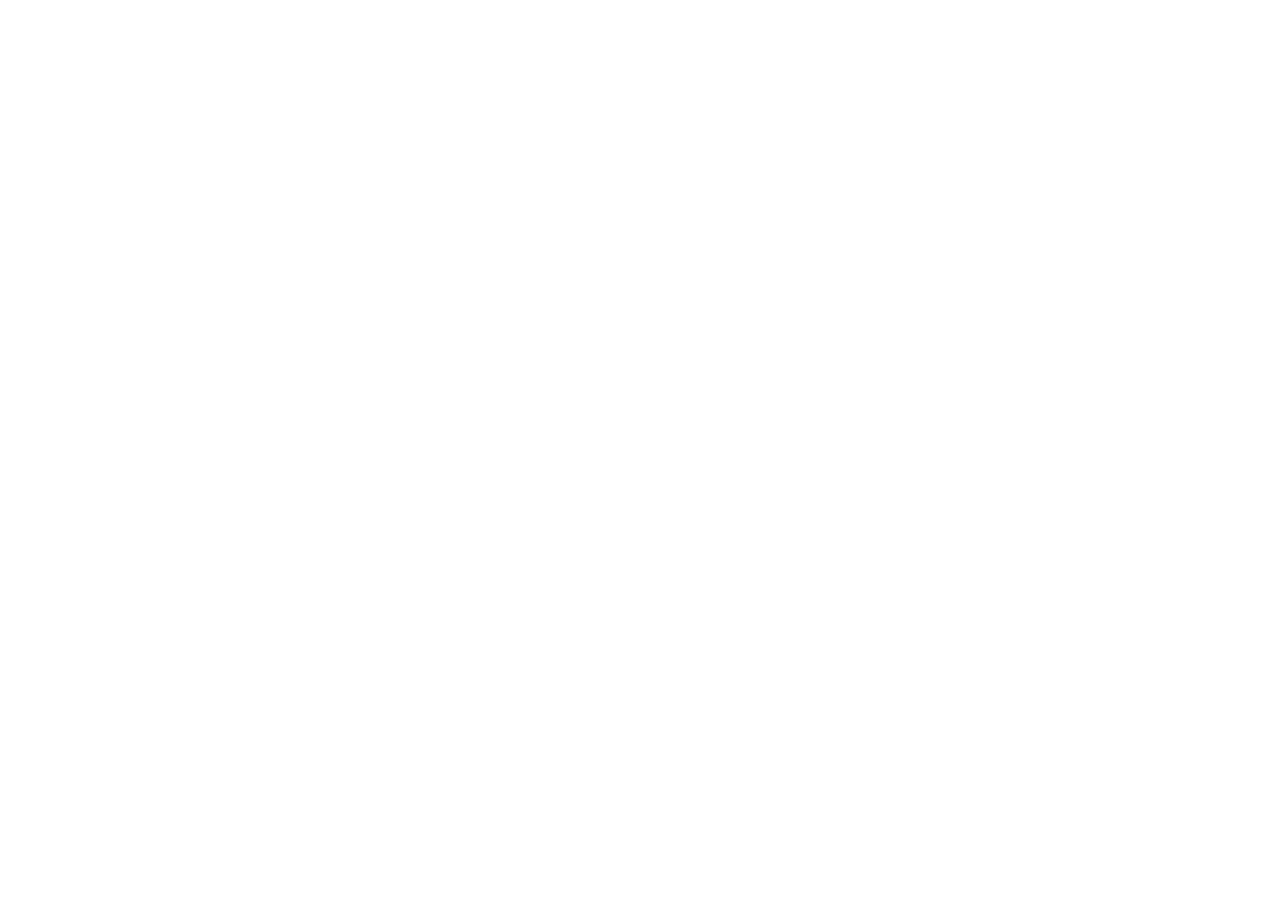
==== docs/index.html @ 9ec49cca "rename folder" ====
<!doctype html>
<html>
	<head>
		<meta charset="utf-8">
		<meta name="viewport" content="width=device-width, initial-scale=1.0, maximum-scale=1.0, user-scalable=no">

		<title>Formation Hoggo</title>

		<link rel="stylesheet" href="dist/reset.css">
		<link rel="stylesheet" href="dist/reveal.css">
		<link rel="stylesheet" href="dist/theme/black.css" id="theme">
		<link rel="stylesheet" href="css/custom.css">

		<!-- Theme used for syntax highlighted code -->
		<link rel="stylesheet" href="plugin/highlight/monokai.css" id="highlight-theme">
	</head>
	<body>
		<div class="reveal">
			<div class="slides">
				<section>
					<h2>Formation testing</h2>
					<div>17/03/2021</div>

					<aside class="notes">
						Présentation du testing en général<br>
						les principes appliqués à une application Rails <br>
						Présentation des librairies les plus utilisées <br>
					</aside>
				</section>

				<section>
					<h4>Rémy Maucourt</h4>

					<ul>
						<li>6 ans de développement Ruby / JS</li>
						<li>Devops : Docker, Kubernetes, GCP, CI/CD</li>
						<li>Agiliste (Extreme programming)</li>
					</ul>
				</section>

				<section>
					<h3>Pourquoi tester ?</h3>

					<aside class="notes">
						Facile de croire que ça ne sert à rien
					</aside>
				</section>

				<section>
					<div class='flex-container'>
						<div>Plus facile de </div>
						<ul>
							<li>débugger</li>
							<li>modifier</li>
							<li>refactorer</li>
						</ul>
					</div><br>

					<div class='flex-container'>Objectifs : stabilité, maintenabilité, scalabilité </div>

					<aside class="notes">
						image du filet de sécurité<br>
						Réduire la souffrance du code qui plante / sérénité<br>
						Les trois objectifs sont le même ?
					</aside>
				</section>

				<section>
					<h4>Base de l'intégration continue</h4>

					<ul>
						<li>CI : valider automatiquement la qualité du code</li>
						<li>Autres outils : linter, couverture de test </li>
						<li>Indispensable pour organiser les grandes équipes</li>
					</ul>

					<aside class="notes">
						Construction de process de dev complexes, avec des centaines de dev<br>
						Pratique standard à une certaine échelle<br>
						couverture de test, ex : codacy<br>
					</aside>
				</section>

				<section>
					<h4>Martin Fowler : "Self-testing code"</h4>
					<div>=> Système de debugging automatisé sur mesure</div>

					<aside class="notes">
						Si je suis là, c'est que vous êtes convaincus.
					</aside>
				</section>

				<section>
					<h3>Comment tester ?</h3>
				</section>

				<section>
					<h3>Test pyramid</h3>
					<img data-src="public/images/test_pyramid.png"/>

					<aside class="notes">
						Que faut-il pour etre serein?
						plus haut niveau : plus lent mais plus de valeur de débuggage
					</aside>
				</section>

				<section>
					<section>
						<ul>
							<li>Test unitaire : teste une fonction / méthode</li>
							<li>Test d'intégration : teste l'intégration de plusieurs fonctions</li>
						</ul>
					</section>
				</section>

				<section>
					<h4 class='centered'>Structure d'un test</h4>
					<div class='flex-container-v'>
						<div class='flex-item'>Setup</div>
						<div class='flex-item'>Execution</div>
						<div class='flex-item'>Expectation</div>
					</div>

					<aside class="notes">
					</aside>
				</section>

				<section>
					<h3>Tester une application Rails</h3>

					<aside class="notes">
						entrer dans la pratique<br>
						outillage standard, le plus utilisé
					</aside>
				</section>

				<section>
					<section>
						<h4>Framework de test : RSpec</h4>

						<pre><code class="ruby" data-trim data-noescape>
							describe Person do
							  describe "#full_name" do
							    it "returns the first and last names concatenated" do
							      person = Person.new(first_name: "John", last_name: "Murphy")

							      expect(person.full_name).to eq "John Murphy"
							    end
							  end
							end
						</code></pre>

						<aside class="notes">
						</aside>
					</section>

					<section>
						<h4>Comparaison avec Minitest</h4>

						<pre><code class="ruby" data-trim data-noescape>
							class TestPerson < Minitest::Test
							  def setup
							    @person = Person.new(first_name: "John", last_name: "Murphy")
							  end

							  def test_full_name
							    assert_equal @person.full_name, "John Murphy"
							  end
							end
						</code></pre>

						<aside class="notes">
							auparavant TestUnit, défaut de Ruby et Rails
						</aside>
					</section>

					<section>
						<img data-src="public/images/poll-rspec-minitest.png"/>
					</section>
				</section>

				<section>
					<section>
						<h4>Tests de modèle : Shoulda Matchers</h4>

						<pre><code data-trim data-noescape class="ruby">
							RSpec.describe User, type: :model do
							  it { should belong_to(:organisation) }

							  it { should validate_presence_of(:name) }
							  it { should validate_presence_of(:email) }

							  it { should validate_uniqueness_of(:email) }
							end
						</code></pre>

						<aside class="notes">
						</aside>
					</section>
				</section>

				<section>
					<h4>Tests de feature : Capybara</h4>

					<pre><code class="ruby" data-trim data-noescape>
						RSpec.feature 'Users', type: :feature do
						  describe 'Sign up' do
						    it 'should create a user and an organisation' do
						      visit new_user_registration_path

						      fill_in 'Organisation', with: 'Coca-Cola'
						      fill_in 'Name', with: 'John Murphy'
						      fill_in 'Email', with: 'john@coca-cola.com'
						      fill_in 'Password', with: 'password'
						      fill_in 'Password confirmation', with: 'password'

						      expect { click_button 'Sign up' }.to change { User.count }.by(1)
						                                       .and change { Organisation.count }.by(1)
						    end
						  end
						end
					</code></pre>

					<aside class="notes">
						valeur de documentation <br>
						test d'intégration :<br>
							le layout charge /
							les champs de formulaire existent /
							la feature de base fonctionne /
							les validations passent
					</aside>
				</section>

				<section>
					<section>
						<h4>Tests de requête</h4>

						<pre><code class="ruby" data-trim data-noescape>
							RSpec.describe "Users", type: :request do
							  describe "GET users#index" do
							    it "gets all users" do
							      2.times { create(:user) }

							      get '/api/v1/users'

							      expect(response).to have_http_status(200)
							      json = JSON.parse(response.body)
							      expect(json[:users].length).to eq 2
							    end
							  end
							end
						</code></pre>

						<aside class="notes">
							tests d'intégration quand on n'a pas d'interface
							pas besoin de librairie : inclu dans RSpec
						</aside>
					</section>

					<section>
						<pre><code class="ruby" data-trim data-noescape>
							RSpec.describe "Users", type: :request do
							  describe "POST users#create" do
							    it 'create user and organisation' do
							      user_params = { user: {
							        name: 'John Murphy',
							        organisation: 'Coca-Cola'
							        password: 'password',
							        email: 'john@coca-cola.com'
							      }}

							      expect do
							        post '/api/v1/users', params: user_params.to_json, headers: headers
							      end.to change { User.count }.by(1)
							         .and change { Organisation.count }.by(1)

							      expect(response).to have_http_status(201)
							    end
							  end
							end
						</code></pre>
					</section>
				</section>

				<section>
					<h4>Création d'objets : FactoryBot</h4>

					<pre><code class="ruby" data-trim data-noescape>
						FactoryBot.define do
						  factory :user do
						    name { 'John' }
						    sequence(:email) { |n| "user#{n}@example.com" }
						    password { 'password' }
						    password_confirmation { 'password' }

						    association :organisation
						  end
						end

						user = create(:user, email: 'john.example.com')
						user = build(:user, email: 'john.example.com')
					</code></pre>

					<aside class="notes">
					</aside>
				</section>

				<section>
					<h4>Setup</h4>

					<pre><code class="ruby" data-trim data-noescape>
						group :development, :test do
						  gem 'rspec-rails'
						  gem 'shoulda-matchers'
						  gem 'capybara'
						  gem 'factory_bot_rails'
						end
					</code></pre>

					<aside class="notes">
						avec ça, on teste tout<br>
						plus de setup que ça<br>
						Navigateur headless de capybara<br>
					</aside>
				</section>

				<section>
					<h3>Maintenabilité / scalabilité</h3>

					<aside class="notes">
						pas de l'appli, mais de la suite de test.
						PB : lenteur,  instabilité
					</aside>
				</section>

				<section>
					<h4>Tester en isolation</h4>

					<ul>
						<li>Chaque test doit être indépendant.</li>
						<li>Suite en ordre aléatoire : défaut de RSpec</li>
						<li>Pas de contact avec une API extérieure (stubs/mocks)</li>
					</ul>

					<aside class="notes">
					</aside>
				</section>

				<section>
					<ul>
						<li>Limiter l'usage de la base de données aux tests d'intégration (feature/request)</li>
						<li>Ne tester que le nécessaire (le plus complexe)</li>
					</ul>

					<aside class="notes">
						ne pas tester les librairies exterieures
					</aside>
				</section>

				<section>
					<div class='flex-container'>
						<div>Un bon test doit être :</div>
						<ul>
							<li>facile à écrire</li>
							<li>facile à lire</li>
							<li>fiable</li>
							<li>rapide</li>
						</ul>
					</div>
				</section>

				<section>
					<h3>Test Driven Development</h3>
				</section>
			</div>
		</div>

		<script src="dist/reveal.js"></script>
		<script src="plugin/notes/notes.js"></script>
		<script src="plugin/markdown/markdown.js"></script>
		<script src="plugin/highlight/highlight.js"></script>
		<script>
			// More info about initialization & config:
			// - https://revealjs.com/initialization/
			// - https://revealjs.com/config/
			Reveal.initialize({
				hash: true,

				// Learn about plugins: https://revealjs.com/plugins/
				plugins: [ RevealMarkdown, RevealHighlight, RevealNotes ]
			});
		</script>
	</body>
</html>
---- docs/dist/reveal.css ----
/*!
* reveal.js 4.0.2
* https://revealjs.com
* MIT licensed
*
* Copyright (C) 2020 Hakim El Hattab, https://hakim.se
*/
.reveal .r-stretch,.reveal .stretch{max-width:none;max-height:none}.reveal pre.r-stretch code,.reveal pre.stretch code{height:100%;max-height:100%;box-sizing:border-box}.reveal .r-fit-text{display:inline-block;white-space:nowrap}.reveal .r-stack{display:grid}.reveal .r-stack>*{grid-area:1/1;margin:auto}.reveal .r-hstack,.reveal .r-vstack{display:flex}.reveal .r-hstack img,.reveal .r-hstack video,.reveal .r-vstack img,.reveal .r-vstack video{min-width:0;min-height:0;-o-object-fit:contain;object-fit:contain}.reveal .r-vstack{flex-direction:column;align-items:center;justify-content:center}.reveal .r-hstack{flex-direction:row;align-items:center;justify-content:center}.reveal .items-stretch{align-items:stretch}.reveal .items-start{align-items:flex-start}.reveal .items-center{align-items:center}.reveal .items-end{align-items:flex-end}.reveal .justify-between{justify-content:space-between}.reveal .justify-around{justify-content:space-around}.reveal .justify-start{justify-content:flex-start}.reveal .justify-center{justify-content:center}.reveal .justify-end{justify-content:flex-end}html.reveal-full-page{width:100%;height:100%;height:100vh;height:calc(var(--vh,1vh) * 100);overflow:hidden}.reveal-viewport{height:100%;overflow:hidden;position:relative;line-height:1;margin:0;background-color:#fff;color:#000}.reveal .slides section .fragment{opacity:0;visibility:hidden;transition:all .2s ease;will-change:opacity}.reveal .slides section .fragment.visible{opacity:1;visibility:inherit}.reveal .slides section .fragment.disabled{transition:none}.reveal .slides section .fragment.grow{opacity:1;visibility:inherit}.reveal .slides section .fragment.grow.visible{transform:scale(1.3)}.reveal .slides section .fragment.shrink{opacity:1;visibility:inherit}.reveal .slides section .fragment.shrink.visible{transform:scale(.7)}.reveal .slides section .fragment.zoom-in{transform:scale(.1)}.reveal .slides section .fragment.zoom-in.visible{transform:none}.reveal .slides section .fragment.fade-out{opacity:1;visibility:inherit}.reveal .slides section .fragment.fade-out.visible{opacity:0;visibility:hidden}.reveal .slides section .fragment.semi-fade-out{opacity:1;visibility:inherit}.reveal .slides section .fragment.semi-fade-out.visible{opacity:.5;visibility:inherit}.reveal .slides section .fragment.strike{opacity:1;visibility:inherit}.reveal .slides section .fragment.strike.visible{text-decoration:line-through}.reveal .slides section .fragment.fade-up{transform:translate(0,40px)}.reveal .slides section .fragment.fade-up.visible{transform:translate(0,0)}.reveal .slides section .fragment.fade-down{transform:translate(0,-40px)}.reveal .slides section .fragment.fade-down.visible{transform:translate(0,0)}.reveal .slides section .fragment.fade-right{transform:translate(-40px,0)}.reveal .slides section .fragment.fade-right.visible{transform:translate(0,0)}.reveal .slides section .fragment.fade-left{transform:translate(40px,0)}.reveal .slides section .fragment.fade-left.visible{transform:translate(0,0)}.reveal .slides section .fragment.current-visible,.reveal .slides section .fragment.fade-in-then-out{opacity:0;visibility:hidden}.reveal .slides section .fragment.current-visible.current-fragment,.reveal .slides section .fragment.fade-in-then-out.current-fragment{opacity:1;visibility:inherit}.reveal .slides section .fragment.fade-in-then-semi-out{opacity:0;visibility:hidden}.reveal .slides section .fragment.fade-in-then-semi-out.visible{opacity:.5;visibility:inherit}.reveal .slides section .fragment.fade-in-then-semi-out.current-fragment{opacity:1;visibility:inherit}.reveal .slides section .fragment.highlight-blue,.reveal .slides section .fragment.highlight-current-blue,.reveal .slides section .fragment.highlight-current-green,.reveal .slides section .fragment.highlight-current-red,.reveal .slides section .fragment.highlight-green,.reveal .slides section .fragment.highlight-red{opacity:1;visibility:inherit}.reveal .slides section .fragment.highlight-red.visible{color:#ff2c2d}.reveal .slides section .fragment.highlight-green.visible{color:#17ff2e}.reveal .slides section .fragment.highlight-blue.visible{color:#1b91ff}.reveal .slides section .fragment.highlight-current-red.current-fragment{color:#ff2c2d}.reveal .slides section .fragment.highlight-current-green.current-fragment{color:#17ff2e}.reveal .slides section .fragment.highlight-current-blue.current-fragment{color:#1b91ff}.reveal:after{content:'';font-style:italic}.reveal iframe{z-index:1}.reveal a{position:relative}@keyframes bounce-right{0%,10%,25%,40%,50%{transform:translateX(0)}20%{transform:translateX(10px)}30%{transform:translateX(-5px)}}@keyframes bounce-left{0%,10%,25%,40%,50%{transform:translateX(0)}20%{transform:translateX(-10px)}30%{transform:translateX(5px)}}@keyframes bounce-down{0%,10%,25%,40%,50%{transform:translateY(0)}20%{transform:translateY(10px)}30%{transform:translateY(-5px)}}.reveal .controls{display:none;position:absolute;top:auto;bottom:12px;right:12px;left:auto;z-index:11;color:#000;pointer-events:none;font-size:10px}.reveal .controls button{position:absolute;padding:0;background-color:transparent;border:0;outline:0;cursor:pointer;color:currentColor;transform:scale(.9999);transition:color .2s ease,opacity .2s ease,transform .2s ease;z-index:2;pointer-events:auto;font-size:inherit;visibility:hidden;opacity:0;-webkit-appearance:none;-webkit-tap-highlight-color:transparent}.reveal .controls .controls-arrow:after,.reveal .controls .controls-arrow:before{content:'';position:absolute;top:0;left:0;width:2.6em;height:.5em;border-radius:.25em;background-color:currentColor;transition:all .15s ease,background-color .8s ease;transform-origin:.2em 50%;will-change:transform}.reveal .controls .controls-arrow{position:relative;width:3.6em;height:3.6em}.reveal .controls .controls-arrow:before{transform:translateX(.5em) translateY(1.55em) rotate(45deg)}.reveal .controls .controls-arrow:after{transform:translateX(.5em) translateY(1.55em) rotate(-45deg)}.reveal .controls .controls-arrow:hover:before{transform:translateX(.5em) translateY(1.55em) rotate(40deg)}.reveal .controls .controls-arrow:hover:after{transform:translateX(.5em) translateY(1.55em) rotate(-40deg)}.reveal .controls .controls-arrow:active:before{transform:translateX(.5em) translateY(1.55em) rotate(36deg)}.reveal .controls .controls-arrow:active:after{transform:translateX(.5em) translateY(1.55em) rotate(-36deg)}.reveal .controls .navigate-left{right:6.4em;bottom:3.2em;transform:translateX(-10px)}.reveal .controls .navigate-left.highlight{animation:bounce-left 2s 50 both ease-out}.reveal .controls .navigate-right{right:0;bottom:3.2em;transform:translateX(10px)}.reveal .controls .navigate-right .controls-arrow{transform:rotate(180deg)}.reveal .controls .navigate-right.highlight{animation:bounce-right 2s 50 both ease-out}.reveal .controls .navigate-up{right:3.2em;bottom:6.4em;transform:translateY(-10px)}.reveal .controls .navigate-up .controls-arrow{transform:rotate(90deg)}.reveal .controls .navigate-down{right:3.2em;bottom:-1.4em;padding-bottom:1.4em;transform:translateY(10px)}.reveal .controls .navigate-down .controls-arrow{transform:rotate(-90deg)}.reveal .controls .navigate-down.highlight{animation:bounce-down 2s 50 both ease-out}.reveal .controls[data-controls-back-arrows=faded] .navigate-up.enabled{opacity:.3}.reveal .controls[data-controls-back-arrows=faded] .navigate-up.enabled:hover{opacity:1}.reveal .controls[data-controls-back-arrows=hidden] .navigate-up.enabled{opacity:0;visibility:hidden}.reveal .controls .enabled{visibility:visible;opacity:.9;cursor:pointer;transform:none}.reveal .controls .enabled.fragmented{opacity:.5}.reveal .controls .enabled.fragmented:hover,.reveal .controls .enabled:hover{opacity:1}.reveal:not(.rtl) .controls[data-controls-back-arrows=faded] .navigate-left.enabled{opacity:.3}.reveal:not(.rtl) .controls[data-controls-back-arrows=faded] .navigate-left.enabled:hover{opacity:1}.reveal:not(.rtl) .controls[data-controls-back-arrows=hidden] .navigate-left.enabled{opacity:0;visibility:hidden}.reveal.rtl .controls[data-controls-back-arrows=faded] .navigate-right.enabled{opacity:.3}.reveal.rtl .controls[data-controls-back-arrows=faded] .navigate-right.enabled:hover{opacity:1}.reveal.rtl .controls[data-controls-back-arrows=hidden] .navigate-right.enabled{opacity:0;visibility:hidden}.reveal[data-navigation-mode=linear].has-horizontal-slides .navigate-down,.reveal[data-navigation-mode=linear].has-horizontal-slides .navigate-up{display:none}.reveal:not(.has-vertical-slides) .controls .navigate-left,.reveal[data-navigation-mode=linear].has-horizontal-slides .navigate-left{bottom:1.4em;right:5.5em}.reveal:not(.has-vertical-slides) .controls .navigate-right,.reveal[data-navigation-mode=linear].has-horizontal-slides .navigate-right{bottom:1.4em;right:.5em}.reveal:not(.has-horizontal-slides) .controls .navigate-up{right:1.4em;bottom:5em}.reveal:not(.has-horizontal-slides) .controls .navigate-down{right:1.4em;bottom:.5em}.reveal.has-dark-background .controls{color:#fff}.reveal.has-light-background .controls{color:#000}.reveal.no-hover .controls .controls-arrow:active:before,.reveal.no-hover .controls .controls-arrow:hover:before{transform:translateX(.5em) translateY(1.55em) rotate(45deg)}.reveal.no-hover .controls .controls-arrow:active:after,.reveal.no-hover .controls .controls-arrow:hover:after{transform:translateX(.5em) translateY(1.55em) rotate(-45deg)}@media screen and (min-width:500px){.reveal .controls[data-controls-layout=edges]{top:0;right:0;bottom:0;left:0}.reveal .controls[data-controls-layout=edges] .navigate-down,.reveal .controls[data-controls-layout=edges] .navigate-left,.reveal .controls[data-controls-layout=edges] .navigate-right,.reveal .controls[data-controls-layout=edges] .navigate-up{bottom:auto;right:auto}.reveal .controls[data-controls-layout=edges] .navigate-left{top:50%;left:.8em;margin-top:-1.8em}.reveal .controls[data-controls-layout=edges] .navigate-right{top:50%;right:.8em;margin-top:-1.8em}.reveal .controls[data-controls-layout=edges] .navigate-up{top:.8em;left:50%;margin-left:-1.8em}.reveal .controls[data-controls-layout=edges] .navigate-down{bottom:-.3em;left:50%;margin-left:-1.8em}}.reveal .progress{position:absolute;display:none;height:3px;width:100%;bottom:0;left:0;z-index:10;background-color:rgba(0,0,0,.2);color:#fff}.reveal .progress:after{content:'';display:block;position:absolute;height:10px;width:100%;top:-10px}.reveal .progress span{display:block;height:100%;width:100%;background-color:currentColor;transition:transform .8s cubic-bezier(.26,.86,.44,.985);transform-origin:0 0;transform:scaleX(0)}.reveal .slide-number{position:absolute;display:block;right:8px;bottom:8px;z-index:31;font-family:Helvetica,sans-serif;font-size:12px;line-height:1;color:#fff;background-color:rgba(0,0,0,.4);padding:5px}.reveal .slide-number a{color:currentColor}.reveal .slide-number-delimiter{margin:0 3px}.reveal{position:relative;width:100%;height:100%;overflow:hidden;touch-action:pinch-zoom}.reveal.embedded{touch-action:pan-y}.reveal .slides{position:absolute;width:100%;height:100%;top:0;right:0;bottom:0;left:0;margin:auto;pointer-events:none;overflow:visible;z-index:1;text-align:center;perspective:600px;perspective-origin:50% 40%}.reveal .slides>section{perspective:600px}.reveal .slides>section,.reveal .slides>section>section{display:none;position:absolute;width:100%;pointer-events:auto;z-index:10;transform-style:flat;transition:transform-origin .8s cubic-bezier(.26,.86,.44,.985),transform .8s cubic-bezier(.26,.86,.44,.985),visibility .8s cubic-bezier(.26,.86,.44,.985),opacity .8s cubic-bezier(.26,.86,.44,.985)}.reveal[data-transition-speed=fast] .slides section{transition-duration:.4s}.reveal[data-transition-speed=slow] .slides section{transition-duration:1.2s}.reveal .slides section[data-transition-speed=fast]{transition-duration:.4s}.reveal .slides section[data-transition-speed=slow]{transition-duration:1.2s}.reveal .slides>section.stack{padding-top:0;padding-bottom:0;pointer-events:none;height:100%}.reveal .slides>section.present,.reveal .slides>section>section.present{display:block;z-index:11;opacity:1}.reveal .slides>section:empty,.reveal .slides>section>section:empty,.reveal .slides>section>section[data-background-interactive],.reveal .slides>section[data-background-interactive]{pointer-events:none}.reveal.center,.reveal.center .slides,.reveal.center .slides section{min-height:0!important}.reveal .slides>section:not(.present),.reveal .slides>section>section:not(.present){pointer-events:none}.reveal.overview .slides>section,.reveal.overview .slides>section>section{pointer-events:auto}.reveal .slides>section.future,.reveal .slides>section.past,.reveal .slides>section>section.future,.reveal .slides>section>section.past{opacity:0}.reveal.slide section{-webkit-backface-visibility:hidden;backface-visibility:hidden}.reveal .slides>section[data-transition=slide].past,.reveal .slides>section[data-transition~=slide-out].past,.reveal.slide .slides>section:not([data-transition]).past{transform:translate(-150%,0)}.reveal .slides>section[data-transition=slide].future,.reveal .slides>section[data-transition~=slide-in].future,.reveal.slide .slides>section:not([data-transition]).future{transform:translate(150%,0)}.reveal .slides>section>section[data-transition=slide].past,.reveal .slides>section>section[data-transition~=slide-out].past,.reveal.slide .slides>section>section:not([data-transition]).past{transform:translate(0,-150%)}.reveal .slides>section>section[data-transition=slide].future,.reveal .slides>section>section[data-transition~=slide-in].future,.reveal.slide .slides>section>section:not([data-transition]).future{transform:translate(0,150%)}.reveal.linear section{-webkit-backface-visibility:hidden;backface-visibility:hidden}.reveal .slides>section[data-transition=linear].past,.reveal .slides>section[data-transition~=linear-out].past,.reveal.linear .slides>section:not([data-transition]).past{transform:translate(-150%,0)}.reveal .slides>section[data-transition=linear].future,.reveal .slides>section[data-transition~=linear-in].future,.reveal.linear .slides>section:not([data-transition]).future{transform:translate(150%,0)}.reveal .slides>section>section[data-transition=linear].past,.reveal .slides>section>section[data-transition~=linear-out].past,.reveal.linear .slides>section>section:not([data-transition]).past{transform:translate(0,-150%)}.reveal .slides>section>section[data-transition=linear].future,.reveal .slides>section>section[data-transition~=linear-in].future,.reveal.linear .slides>section>section:not([data-transition]).future{transform:translate(0,150%)}.reveal .slides section[data-transition=default].stack,.reveal.default .slides section.stack{transform-style:preserve-3d}.reveal .slides>section[data-transition=default].past,.reveal .slides>section[data-transition~=default-out].past,.reveal.default .slides>section:not([data-transition]).past{transform:translate3d(-100%,0,0) rotateY(-90deg) translate3d(-100%,0,0)}.reveal .slides>section[data-transition=default].future,.reveal .slides>section[data-transition~=default-in].future,.reveal.default .slides>section:not([data-transition]).future{transform:translate3d(100%,0,0) rotateY(90deg) translate3d(100%,0,0)}.reveal .slides>section>section[data-transition=default].past,.reveal .slides>section>section[data-transition~=default-out].past,.reveal.default .slides>section>section:not([data-transition]).past{transform:translate3d(0,-300px,0) rotateX(70deg) translate3d(0,-300px,0)}.reveal .slides>section>section[data-transition=default].future,.reveal .slides>section>section[data-transition~=default-in].future,.reveal.default .slides>section>section:not([data-transition]).future{transform:translate3d(0,300px,0) rotateX(-70deg) translate3d(0,300px,0)}.reveal .slides section[data-transition=convex].stack,.reveal.convex .slides section.stack{transform-style:preserve-3d}.reveal .slides>section[data-transition=convex].past,.reveal .slides>section[data-transition~=convex-out].past,.reveal.convex .slides>section:not([data-transition]).past{transform:translate3d(-100%,0,0) rotateY(-90deg) translate3d(-100%,0,0)}.reveal .slides>section[data-transition=convex].future,.reveal .slides>section[data-transition~=convex-in].future,.reveal.convex .slides>section:not([data-transition]).future{transform:translate3d(100%,0,0) rotateY(90deg) translate3d(100%,0,0)}.reveal .slides>section>section[data-transition=convex].past,.reveal .slides>section>section[data-transition~=convex-out].past,.reveal.convex .slides>section>section:not([data-transition]).past{transform:translate3d(0,-300px,0) rotateX(70deg) translate3d(0,-300px,0)}.reveal .slides>section>section[data-transition=convex].future,.reveal .slides>section>section[data-transition~=convex-in].future,.reveal.convex .slides>section>section:not([data-transition]).future{transform:translate3d(0,300px,0) rotateX(-70deg) translate3d(0,300px,0)}.reveal .slides section[data-transition=concave].stack,.reveal.concave .slides section.stack{transform-style:preserve-3d}.reveal .slides>section[data-transition=concave].past,.reveal .slides>section[data-transition~=concave-out].past,.reveal.concave .slides>section:not([data-transition]).past{transform:translate3d(-100%,0,0) rotateY(90deg) translate3d(-100%,0,0)}.reveal .slides>section[data-transition=concave].future,.reveal .slides>section[data-transition~=concave-in].future,.reveal.concave .slides>section:not([data-transition]).future{transform:translate3d(100%,0,0) rotateY(-90deg) translate3d(100%,0,0)}.reveal .slides>section>section[data-transition=concave].past,.reveal .slides>section>section[data-transition~=concave-out].past,.reveal.concave .slides>section>section:not([data-transition]).past{transform:translate3d(0,-80%,0) rotateX(-70deg) translate3d(0,-80%,0)}.reveal .slides>section>section[data-transition=concave].future,.reveal .slides>section>section[data-transition~=concave-in].future,.reveal.concave .slides>section>section:not([data-transition]).future{transform:translate3d(0,80%,0) rotateX(70deg) translate3d(0,80%,0)}.reveal .slides section[data-transition=zoom],.reveal.zoom .slides section:not([data-transition]){transition-timing-function:ease}.reveal .slides>section[data-transition=zoom].past,.reveal .slides>section[data-transition~=zoom-out].past,.reveal.zoom .slides>section:not([data-transition]).past{visibility:hidden;transform:scale(16)}.reveal .slides>section[data-transition=zoom].future,.reveal .slides>section[data-transition~=zoom-in].future,.reveal.zoom .slides>section:not([data-transition]).future{visibility:hidden;transform:scale(.2)}.reveal .slides>section>section[data-transition=zoom].past,.reveal .slides>section>section[data-transition~=zoom-out].past,.reveal.zoom .slides>section>section:not([data-transition]).past{transform:scale(16)}.reveal .slides>section>section[data-transition=zoom].future,.reveal .slides>section>section[data-transition~=zoom-in].future,.reveal.zoom .slides>section>section:not([data-transition]).future{transform:scale(.2)}.reveal.cube .slides{perspective:1300px}.reveal.cube .slides section{padding:30px;min-height:700px;-webkit-backface-visibility:hidden;backface-visibility:hidden;box-sizing:border-box;transform-style:preserve-3d}.reveal.center.cube .slides section{min-height:0}.reveal.cube .slides section:not(.stack):before{content:'';position:absolute;display:block;width:100%;height:100%;left:0;top:0;background:rgba(0,0,0,.1);border-radius:4px;transform:translateZ(-20px)}.reveal.cube .slides section:not(.stack):after{content:'';position:absolute;display:block;width:90%;height:30px;left:5%;bottom:0;background:0 0;z-index:1;border-radius:4px;box-shadow:0 95px 25px rgba(0,0,0,.2);transform:translateZ(-90px) rotateX(65deg)}.reveal.cube .slides>section.stack{padding:0;background:0 0}.reveal.cube .slides>section.past{transform-origin:100% 0;transform:translate3d(-100%,0,0) rotateY(-90deg)}.reveal.cube .slides>section.future{transform-origin:0 0;transform:translate3d(100%,0,0) rotateY(90deg)}.reveal.cube .slides>section>section.past{transform-origin:0 100%;transform:translate3d(0,-100%,0) rotateX(90deg)}.reveal.cube .slides>section>section.future{transform-origin:0 0;transform:translate3d(0,100%,0) rotateX(-90deg)}.reveal.page .slides{perspective-origin:0 50%;perspective:3000px}.reveal.page .slides section{padding:30px;min-height:700px;box-sizing:border-box;transform-style:preserve-3d}.reveal.page .slides section.past{z-index:12}.reveal.page .slides section:not(.stack):before{content:'';position:absolute;display:block;width:100%;height:100%;left:0;top:0;background:rgba(0,0,0,.1);transform:translateZ(-20px)}.reveal.page .slides section:not(.stack):after{content:'';position:absolute;display:block;width:90%;height:30px;left:5%;bottom:0;background:0 0;z-index:1;border-radius:4px;box-shadow:0 95px 25px rgba(0,0,0,.2);-webkit-transform:translateZ(-90px) rotateX(65deg)}.reveal.page .slides>section.stack{padding:0;background:0 0}.reveal.page .slides>section.past{transform-origin:0 0;transform:translate3d(-40%,0,0) rotateY(-80deg)}.reveal.page .slides>section.future{transform-origin:100% 0;transform:translate3d(0,0,0)}.reveal.page .slides>section>section.past{transform-origin:0 0;transform:translate3d(0,-40%,0) rotateX(80deg)}.reveal.page .slides>section>section.future{transform-origin:0 100%;transform:translate3d(0,0,0)}.reveal .slides section[data-transition=fade],.reveal.fade .slides section:not([data-transition]),.reveal.fade .slides>section>section:not([data-transition]){transform:none;transition:opacity .5s}.reveal.fade.overview .slides section,.reveal.fade.overview .slides>section>section{transition:none}.reveal .slides section[data-transition=none],.reveal.none .slides section:not([data-transition]){transform:none;transition:none}.reveal .pause-overlay{position:absolute;top:0;left:0;width:100%;height:100%;background:#000;visibility:hidden;opacity:0;z-index:100;transition:all 1s ease}.reveal .pause-overlay .resume-button{position:absolute;bottom:20px;right:20px;color:#ccc;border-radius:2px;padding:6px 14px;border:2px solid #ccc;font-size:16px;background:0 0;cursor:pointer}.reveal .pause-overlay .resume-button:hover{color:#fff;border-color:#fff}.reveal.paused .pause-overlay{visibility:visible;opacity:1}.reveal .no-transition,.reveal .no-transition *,.reveal .slides.disable-slide-transitions section{transition:none!important}.reveal .slides.disable-slide-transitions section{transform:none!important}.reveal .backgrounds{position:absolute;width:100%;height:100%;top:0;left:0;perspective:600px}.reveal .slide-background{display:none;position:absolute;width:100%;height:100%;opacity:0;visibility:hidden;overflow:hidden;background-color:rgba(0,0,0,0);transition:all .8s cubic-bezier(.26,.86,.44,.985)}.reveal .slide-background-content{position:absolute;width:100%;height:100%;background-position:50% 50%;background-repeat:no-repeat;background-size:cover}.reveal .slide-background.stack{display:block}.reveal .slide-background.present{opacity:1;visibility:visible;z-index:2}.print-pdf .reveal .slide-background{opacity:1!important;visibility:visible!important}.reveal .slide-background video{position:absolute;width:100%;height:100%;max-width:none;max-height:none;top:0;left:0;-o-object-fit:cover;object-fit:cover}.reveal .slide-background[data-background-size=contain] video{-o-object-fit:contain;object-fit:contain}.reveal>.backgrounds .slide-background[data-background-transition=none],.reveal[data-background-transition=none]>.backgrounds .slide-background{transition:none}.reveal>.backgrounds .slide-background[data-background-transition=slide],.reveal[data-background-transition=slide]>.backgrounds .slide-background{opacity:1;-webkit-backface-visibility:hidden;backface-visibility:hidden}.reveal>.backgrounds .slide-background.past[data-background-transition=slide],.reveal[data-background-transition=slide]>.backgrounds .slide-background.past{transform:translate(-100%,0)}.reveal>.backgrounds .slide-background.future[data-background-transition=slide],.reveal[data-background-transition=slide]>.backgrounds .slide-background.future{transform:translate(100%,0)}.reveal>.backgrounds .slide-background>.slide-background.past[data-background-transition=slide],.reveal[data-background-transition=slide]>.backgrounds .slide-background>.slide-background.past{transform:translate(0,-100%)}.reveal>.backgrounds .slide-background>.slide-background.future[data-background-transition=slide],.reveal[data-background-transition=slide]>.backgrounds .slide-background>.slide-background.future{transform:translate(0,100%)}.reveal>.backgrounds .slide-background.past[data-background-transition=convex],.reveal[data-background-transition=convex]>.backgrounds .slide-background.past{opacity:0;transform:translate3d(-100%,0,0) rotateY(-90deg) translate3d(-100%,0,0)}.reveal>.backgrounds .slide-background.future[data-background-transition=convex],.reveal[data-background-transition=convex]>.backgrounds .slide-background.future{opacity:0;transform:translate3d(100%,0,0) rotateY(90deg) translate3d(100%,0,0)}.reveal>.backgrounds .slide-background>.slide-background.past[data-background-transition=convex],.reveal[data-background-transition=convex]>.backgrounds .slide-background>.slide-background.past{opacity:0;transform:translate3d(0,-100%,0) rotateX(90deg) translate3d(0,-100%,0)}.reveal>.backgrounds .slide-background>.slide-background.future[data-background-transition=convex],.reveal[data-background-transition=convex]>.backgrounds .slide-background>.slide-background.future{opacity:0;transform:translate3d(0,100%,0) rotateX(-90deg) translate3d(0,100%,0)}.reveal>.backgrounds .slide-background.past[data-background-transition=concave],.reveal[data-background-transition=concave]>.backgrounds .slide-background.past{opacity:0;transform:translate3d(-100%,0,0) rotateY(90deg) translate3d(-100%,0,0)}.reveal>.backgrounds .slide-background.future[data-background-transition=concave],.reveal[data-background-transition=concave]>.backgrounds .slide-background.future{opacity:0;transform:translate3d(100%,0,0) rotateY(-90deg) translate3d(100%,0,0)}.reveal>.backgrounds .slide-background>.slide-background.past[data-background-transition=concave],.reveal[data-background-transition=concave]>.backgrounds .slide-background>.slide-background.past{opacity:0;transform:translate3d(0,-100%,0) rotateX(-90deg) translate3d(0,-100%,0)}.reveal>.backgrounds .slide-background>.slide-background.future[data-background-transition=concave],.reveal[data-background-transition=concave]>.backgrounds .slide-background>.slide-background.future{opacity:0;transform:translate3d(0,100%,0) rotateX(90deg) translate3d(0,100%,0)}.reveal>.backgrounds .slide-background[data-background-transition=zoom],.reveal[data-background-transition=zoom]>.backgrounds .slide-background{transition-timing-function:ease}.reveal>.backgrounds .slide-background.past[data-background-transition=zoom],.reveal[data-background-transition=zoom]>.backgrounds .slide-background.past{opacity:0;visibility:hidden;transform:scale(16)}.reveal>.backgrounds .slide-background.future[data-background-transition=zoom],.reveal[data-background-transition=zoom]>.backgrounds .slide-background.future{opacity:0;visibility:hidden;transform:scale(.2)}.reveal>.backgrounds .slide-background>.slide-background.past[data-background-transition=zoom],.reveal[data-background-transition=zoom]>.backgrounds .slide-background>.slide-background.past{opacity:0;visibility:hidden;transform:scale(16)}.reveal>.backgrounds .slide-background>.slide-background.future[data-background-transition=zoom],.reveal[data-background-transition=zoom]>.backgrounds .slide-background>.slide-background.future{opacity:0;visibility:hidden;transform:scale(.2)}.reveal[data-transition-speed=fast]>.backgrounds .slide-background{transition-duration:.4s}.reveal[data-transition-speed=slow]>.backgrounds .slide-background{transition-duration:1.2s}.reveal [data-auto-animate-target^=unmatched]{will-change:opacity}.reveal section[data-auto-animate]:not(.stack):not([data-auto-animate=running]) [data-auto-animate-target^=unmatched]{opacity:0}.reveal.overview{perspective-origin:50% 50%;perspective:700px}.reveal.overview .slides{-moz-transform-style:preserve-3d}.reveal.overview .slides section{height:100%;top:0!important;opacity:1!important;overflow:hidden;visibility:visible!important;cursor:pointer;box-sizing:border-box}.reveal.overview .slides section.present,.reveal.overview .slides section:hover{outline:10px solid rgba(150,150,150,.4);outline-offset:10px}.reveal.overview .slides section .fragment{opacity:1;transition:none}.reveal.overview .slides section:after,.reveal.overview .slides section:before{display:none!important}.reveal.overview .slides>section.stack{padding:0;top:0!important;background:0 0;outline:0;overflow:visible}.reveal.overview .backgrounds{perspective:inherit;-moz-transform-style:preserve-3d}.reveal.overview .backgrounds .slide-background{opacity:1;visibility:visible;outline:10px solid rgba(150,150,150,.1);outline-offset:10px}.reveal.overview .backgrounds .slide-background.stack{overflow:visible}.reveal.overview .slides section,.reveal.overview-deactivating .slides section{transition:none}.reveal.overview .backgrounds .slide-background,.reveal.overview-deactivating .backgrounds .slide-background{transition:none}.reveal.rtl .slides,.reveal.rtl .slides h1,.reveal.rtl .slides h2,.reveal.rtl .slides h3,.reveal.rtl .slides h4,.reveal.rtl .slides h5,.reveal.rtl .slides h6{direction:rtl;font-family:sans-serif}.reveal.rtl code,.reveal.rtl pre{direction:ltr}.reveal.rtl ol,.reveal.rtl ul{text-align:right}.reveal.rtl .progress span{transform-origin:100% 0}.reveal.has-parallax-background .backgrounds{transition:all .8s ease}.reveal.has-parallax-background[data-transition-speed=fast] .backgrounds{transition-duration:.4s}.reveal.has-parallax-background[data-transition-speed=slow] .backgrounds{transition-duration:1.2s}.reveal>.overlay{position:absolute;top:0;left:0;width:100%;height:100%;z-index:1000;background:rgba(0,0,0,.9);transition:all .3s ease}.reveal>.overlay .spinner{position:absolute;display:block;top:50%;left:50%;width:32px;height:32px;margin:-16px 0 0 -16px;z-index:10;background-image:url([data-uri]%2F%2F%2F6%2Bvr8nJybW1tcDAwOjo6Nvb26ioqKOjo7Ozs%2FLy8vz8%2FAAAAAAAAAAAACH%2FC05FVFNDQVBFMi4wAwEAAAAh%2FhpDcmVhdGVkIHdpdGggYWpheGxvYWQuaW5mbwAh%[base64]%2FV%2FnmOM82XiHRLYKhKP1oZmADdEAAAh%2BQQJCgAAACwAAAAAIAAgAAAE6hDISWlZpOrNp1lGNRSdRpDUolIGw5RUYhhHukqFu8DsrEyqnWThGvAmhVlteBvojpTDDBUEIFwMFBRAmBkSgOrBFZogCASwBDEY%2FCZSg7GSE0gSCjQBMVG023xWBhklAnoEdhQEfyNqMIcKjhRsjEdnezB%2BA4k8gTwJhFuiW4dokXiloUepBAp5qaKpp6%2BHo7aWW54wl7obvEe0kRuoplCGepwSx2jJvqHEmGt6whJpGpfJCHmOoNHKaHx61WiSR92E4lbFoq%2BB6QDtuetcaBPnW6%2BO7wDHpIiK9SaVK5GgV543tzjgGcghAgAh%[base64]%2B%2BG%2Bw48edZPK%2BM6hLJpQg484enXIdQFSS1u6UhksENEQAAIfkECQoAAAAsAAAAACAAIAAABOcQyEmpGKLqzWcZRVUQnZYg1aBSh2GUVEIQ2aQOE%2BG%2BcD4ntpWkZQj1JIiZIogDFFyHI0UxQwFugMSOFIPJftfVAEoZLBbcLEFhlQiqGp1Vd140AUklUN3eCA51C1EWMzMCezCBBmkxVIVHBWd3HHl9JQOIJSdSnJ0TDKChCwUJjoWMPaGqDKannasMo6WnM562R5YluZRwur0wpgqZE7NKUm%2BFNRPIhjBJxKZteWuIBMN4zRMIVIhffcgojwCF117i4nlLnY5ztRLsnOk%2BaV%2BoJY7V7m76PdkS4trKcdg0Zc0tTcKkRAAAIfkECQoAAAAsAAAAACAAIAAABO4QyEkpKqjqzScpRaVkXZWQEximw1BSCUEIlDohrft6cpKCk5xid5MNJTaAIkekKGQkWyKHkvhKsR7ARmitkAYDYRIbUQRQjWBwJRzChi9CRlBcY1UN4g0%[base64]%[base64]%2BE71SRQeyqUToLA7VxF0JDyIQh%2FMVVPMt1ECZlfcjZJ9mIKoaTl1MRIl5o4CUKXOwmyrCInCKqcWtvadL2SYhyASyNDJ0uIiRMDjI0Fd30%2FiI2UA5GSS5UDj2l6NoqgOgN4gksEBgYFf0FDqKgHnyZ9OX8HrgYHdHpcHQULXAS2qKpENRg7eAMLC7kTBaixUYFkKAzWAAnLC7FLVxLWDBLKCwaKTULgEwbLA4hJtOkSBNqITT3xEgfLpBtzE%2FjiuL04RGEBgwWhShRgQExHBAAh%2BQQJCgAAACwAAAAAIAAgAAAE7xDISWlSqerNpyJKhWRdlSAVoVLCWk6JKlAqAavhO9UkUHsqlE6CwO1cRdCQ8iEIfzFVTzLdRAmZX3I2SfZiCqGk5dTESJeaOAlClzsJsqwiJwiqnFrb2nS9kmIcgEsjQydLiIlHehhpejaIjzh9eomSjZR%[base64]%2BE71SRQeyqUToLA7VxF0JDyIQh%[base64]%2BE71SRQeyqUToLA7VxF0JDyIQh%2FMVVPMt1ECZlfcjZJ9mIKoaTl1MRIl5o4CUKXOwmyrCInCKqcWtvadL2SYhyASyNDJ0uIiUd6GAULDJCRiXo1CpGXDJOUjY%2BYip9DhToJA4RBLwMLCwVDfRgbBAaqqoZ1XBMHswsHtxtFaH1iqaoGNgAIxRpbFAgfPQSqpbgGBqUD1wBXeCYp1AYZ19JJOYgH1KwA4UBvQwXUBxPqVD9L3sbp2BNk2xvvFPJd%2BMFCN6HAAIKgNggY0KtEBAAh%[base64]%2BvsYMDAzZQPC9VCNkDWUhGkuE5PxJNwiUK4UfLzOlD4WvzAHaoG9nxPi5d%2BjYUqfAhhykOFwJWiAAAIfkECQoAAAAsAAAAACAAIAAABPAQyElpUqnqzaciSoVkXVUMFaFSwlpOCcMYlErAavhOMnNLNo8KsZsMZItJEIDIFSkLGQoQTNhIsFehRww2CQLKF0tYGKYSg%2BygsZIuNqJksKgbfgIGepNo2cIUB3V1B3IvNiBYNQaDSTtfhhx0CwVPI0UJe0%2Bbm4g5VgcGoqOcnjmjqDSdnhgEoamcsZuXO1aWQy8KAwOAuTYYGwi7w5h%2BKr0SJ8MFihpNbx%2B4Erq7BYBuzsdiH1jCAzoSfl0rVirNbRXlBBlLX%2BBP0XJLAPGzTkAuAOqb0WT5AH7OcdCm5B8TgRwSRKIHQtaLCwg1RAAAOwAAAAAAAAAAAA%3D%3D);visibility:visible;opacity:.6;transition:all .3s ease}.reveal>.overlay header{position:absolute;left:0;top:0;width:100%;padding:5px;z-index:2;box-sizing:border-box}.reveal>.overlay header a{display:inline-block;width:40px;height:40px;line-height:36px;padding:0 10px;float:right;opacity:.6;box-sizing:border-box}.reveal>.overlay header a:hover{opacity:1}.reveal>.overlay header a .icon{display:inline-block;width:20px;height:20px;background-position:50% 50%;background-size:100%;background-repeat:no-repeat}.reveal>.overlay header a.close .icon{background-image:url([data-uri])}.reveal>.overlay header a.external .icon{background-image:url([data-uri])}.reveal>.overlay .viewport{position:absolute;display:flex;top:50px;right:0;bottom:0;left:0}.reveal>.overlay.overlay-preview .viewport iframe{width:100%;height:100%;max-width:100%;max-height:100%;border:0;opacity:0;visibility:hidden;transition:all .3s ease}.reveal>.overlay.overlay-preview.loaded .viewport iframe{opacity:1;visibility:visible}.reveal>.overlay.overlay-preview.loaded .viewport-inner{position:absolute;z-index:-1;left:0;top:45%;width:100%;text-align:center;letter-spacing:normal}.reveal>.overlay.overlay-preview .x-frame-error{opacity:0;transition:opacity .3s ease .3s}.reveal>.overlay.overlay-preview.loaded .x-frame-error{opacity:1}.reveal>.overlay.overlay-preview.loaded .spinner{opacity:0;visibility:hidden;transform:scale(.2)}.reveal>.overlay.overlay-help .viewport{overflow:auto;color:#fff}.reveal>.overlay.overlay-help .viewport .viewport-inner{width:600px;margin:auto;padding:20px 20px 80px 20px;text-align:center;letter-spacing:normal}.reveal>.overlay.overlay-help .viewport .viewport-inner .title{font-size:20px}.reveal>.overlay.overlay-help .viewport .viewport-inner table{border:1px solid #fff;border-collapse:collapse;font-size:16px}.reveal>.overlay.overlay-help .viewport .viewport-inner table td,.reveal>.overlay.overlay-help .viewport .viewport-inner table th{width:200px;padding:14px;border:1px solid #fff;vertical-align:middle}.reveal>.overlay.overlay-help .viewport .viewport-inner table th{padding-top:20px;padding-bottom:20px}.reveal .playback{position:absolute;left:15px;bottom:20px;z-index:30;cursor:pointer;transition:all .4s ease;-webkit-tap-highlight-color:transparent}.reveal.overview .playback{opacity:0;visibility:hidden}.reveal .hljs{min-height:100%}.reveal .hljs table{margin:initial}.reveal .hljs-ln-code,.reveal .hljs-ln-numbers{padding:0;border:0}.reveal .hljs-ln-numbers{opacity:.6;padding-right:.75em;text-align:right;vertical-align:top}.reveal .hljs.has-highlights tr:not(.highlight-line){opacity:.4}.reveal .hljs:not(:first-child).fragment{position:absolute;top:0;left:0;width:100%;box-sizing:border-box}.reveal pre[data-auto-animate-target]{overflow:hidden}.reveal pre[data-auto-animate-target] code{height:100%}.reveal .roll{display:inline-block;line-height:1.2;overflow:hidden;vertical-align:top;perspective:400px;perspective-origin:50% 50%}.reveal .roll:hover{background:0 0;text-shadow:none}.reveal .roll span{display:block;position:relative;padding:0 2px;pointer-events:none;transition:all .4s ease;transform-origin:50% 0;transform-style:preserve-3d;-webkit-backface-visibility:hidden;backface-visibility:hidden}.reveal .roll:hover span{background:rgba(0,0,0,.5);transform:translate3d(0,0,-45px) rotateX(90deg)}.reveal .roll span:after{content:attr(data-title);display:block;position:absolute;left:0;top:0;padding:0 2px;-webkit-backface-visibility:hidden;backface-visibility:hidden;transform-origin:50% 0;transform:translate3d(0,110%,0) rotateX(-90deg)}.reveal aside.notes{display:none}.reveal .speaker-notes{display:none;position:absolute;width:33.33333%;height:100%;top:0;left:100%;padding:14px 18px 14px 18px;z-index:1;font-size:18px;line-height:1.4;border:1px solid rgba(0,0,0,.05);color:#222;background-color:#f5f5f5;overflow:auto;box-sizing:border-box;text-align:left;font-family:Helvetica,sans-serif;-webkit-overflow-scrolling:touch}.reveal .speaker-notes .notes-placeholder{color:#ccc;font-style:italic}.reveal .speaker-notes:focus{outline:0}.reveal .speaker-notes:before{content:'Speaker notes';display:block;margin-bottom:10px;opacity:.5}.reveal.show-notes{max-width:75%;overflow:visible}.reveal.show-notes .speaker-notes{display:block}@media screen and (min-width:1600px){.reveal .speaker-notes{font-size:20px}}@media screen and (max-width:1024px){.reveal.show-notes{border-left:0;max-width:none;max-height:70%;max-height:70vh;overflow:visible}.reveal.show-notes .speaker-notes{top:100%;left:0;width:100%;height:42.85714%;height:30vh;border:0}}@media screen and (max-width:600px){.reveal.show-notes{max-height:60%;max-height:60vh}.reveal.show-notes .speaker-notes{top:100%;height:66.66667%;height:40vh}.reveal .speaker-notes{font-size:14px}}.zoomed .reveal *,.zoomed .reveal :after,.zoomed .reveal :before{-webkit-backface-visibility:visible!important;backface-visibility:visible!important}.zoomed .reveal .controls,.zoomed .reveal .progress{opacity:0}.zoomed .reveal .roll span{background:0 0}.zoomed .reveal .roll span:after{visibility:hidden}html.print-pdf *{-webkit-print-color-adjust:exact}html.print-pdf{width:100%;height:100%;overflow:visible}html.print-pdf body{margin:0 auto!important;border:0;padding:0;float:none!important;overflow:visible}html.print-pdf .nestedarrow,html.print-pdf .reveal .controls,html.print-pdf .reveal .playback,html.print-pdf .reveal .progress,html.print-pdf .reveal.overview,html.print-pdf .state-background{display:none!important}html.print-pdf .reveal pre code{overflow:hidden!important;font-family:Courier,'Courier New',monospace!important}html.print-pdf .reveal{width:auto!important;height:auto!important;overflow:hidden!important}html.print-pdf .reveal .slides{position:static;width:100%!important;height:auto!important;zoom:1!important;pointer-events:initial;left:auto;top:auto;margin:0!important;padding:0!important;overflow:visible;display:block;perspective:none;perspective-origin:50% 50%}html.print-pdf .reveal .slides .pdf-page{position:relative;overflow:hidden;z-index:1;page-break-after:always}html.print-pdf .reveal .slides section{visibility:visible!important;display:block!important;position:absolute!important;margin:0!important;padding:0!important;box-sizing:border-box!important;min-height:1px;opacity:1!important;transform-style:flat!important;transform:none!important}html.print-pdf .reveal section.stack{position:relative!important;margin:0!important;padding:0!important;page-break-after:avoid!important;height:auto!important;min-height:auto!important}html.print-pdf .reveal img{box-shadow:none}html.print-pdf .reveal .backgrounds{display:none}html.print-pdf .reveal .slide-background{display:block!important;position:absolute;top:0;left:0;width:100%;height:100%;z-index:auto!important}html.print-pdf .reveal.show-notes{max-width:none;max-height:none}html.print-pdf .reveal .speaker-notes-pdf{display:block;width:100%;height:auto;max-height:none;top:auto;right:auto;bottom:auto;left:auto;z-index:100}html.print-pdf .reveal .speaker-notes-pdf[data-layout=separate-page]{position:relative;color:inherit;background-color:transparent;padding:20px;page-break-after:always;border:0}html.print-pdf .reveal .slide-number-pdf{display:block;position:absolute;font-size:14px}html.print-pdf .aria-status{display:none}@media print{html:not(.print-pdf){background:#fff;width:auto;height:auto;overflow:visible}html:not(.print-pdf) body{background:#fff;font-size:20pt;width:auto;height:auto;border:0;margin:0 5%;padding:0;overflow:visible;float:none!important}html:not(.print-pdf) .controls,html:not(.print-pdf) .fork-reveal,html:not(.print-pdf) .nestedarrow,html:not(.print-pdf) .reveal .backgrounds,html:not(.print-pdf) .reveal .progress,html:not(.print-pdf) .reveal .slide-number,html:not(.print-pdf) .share-reveal,html:not(.print-pdf) .state-background{display:none!important}html:not(.print-pdf) body,html:not(.print-pdf) li,html:not(.print-pdf) p,html:not(.print-pdf) td{font-size:20pt!important;color:#000}html:not(.print-pdf) h1,html:not(.print-pdf) h2,html:not(.print-pdf) h3,html:not(.print-pdf) h4,html:not(.print-pdf) h5,html:not(.print-pdf) h6{color:#000!important;height:auto;line-height:normal;text-align:left;letter-spacing:normal}html:not(.print-pdf) h1{font-size:28pt!important}html:not(.print-pdf) h2{font-size:24pt!important}html:not(.print-pdf) h3{font-size:22pt!important}html:not(.print-pdf) h4{font-size:22pt!important;font-variant:small-caps}html:not(.print-pdf) h5{font-size:21pt!important}html:not(.print-pdf) h6{font-size:20pt!important;font-style:italic}html:not(.print-pdf) a:link,html:not(.print-pdf) a:visited{color:#000!important;font-weight:700;text-decoration:underline}html:not(.print-pdf) div,html:not(.print-pdf) ol,html:not(.print-pdf) p,html:not(.print-pdf) ul{visibility:visible;position:static;width:auto;height:auto;display:block;overflow:visible;margin:0;text-align:left!important}html:not(.print-pdf) .reveal pre,html:not(.print-pdf) .reveal table{margin-left:0;margin-right:0}html:not(.print-pdf) .reveal pre code{padding:20px}html:not(.print-pdf) .reveal blockquote{margin:20px 0}html:not(.print-pdf) .reveal .slides{position:static!important;width:auto!important;height:auto!important;left:0!important;top:0!important;margin-left:0!important;margin-top:0!important;padding:0!important;zoom:1!important;transform:none!important;overflow:visible!important;display:block!important;text-align:left!important;perspective:none;perspective-origin:50% 50%}html:not(.print-pdf) .reveal .slides section{visibility:visible!important;position:static!important;width:auto!important;height:auto!important;display:block!important;overflow:visible!important;left:0!important;top:0!important;margin-left:0!important;margin-top:0!important;padding:60px 20px!important;z-index:auto!important;opacity:1!important;page-break-after:always!important;transform-style:flat!important;transform:none!important;transition:none!important}html:not(.print-pdf) .reveal .slides section.stack{padding:0!important}html:not(.print-pdf) .reveal section:last-of-type{page-break-after:avoid!important}html:not(.print-pdf) .reveal section .fragment{opacity:1!important;visibility:visible!important;transform:none!important}html:not(.print-pdf) .reveal section img{display:block;margin:15px 0;background:#fff;border:1px solid #666;box-shadow:none}html:not(.print-pdf) .reveal section small{font-size:.8em}html:not(.print-pdf) .reveal .hljs{max-height:100%;white-space:pre-wrap;word-wrap:break-word;word-break:break-word;font-size:15pt}html:not(.print-pdf) .reveal .hljs .hljs-ln-numbers{white-space:nowrap}html:not(.print-pdf) .reveal .hljs td{font-size:inherit!important;color:inherit!important}}
---- docs/dist/theme/black.css ----
/**
 * Black theme for reveal.js. This is the opposite of the 'white' theme.
 *
 * By Hakim El Hattab, http://hakim.se
 */
@import url(./fonts/source-sans-pro/source-sans-pro.css);
section.has-light-background, section.has-light-background h1, section.has-light-background h2, section.has-light-background h3, section.has-light-background h4, section.has-light-background h5, section.has-light-background h6 {
  color: #222; }

/*********************************************
 * GLOBAL STYLES
 *********************************************/
:root {
  --background-color: #191919;
  --main-font: Source Sans Pro, Helvetica, sans-serif;
  --main-font-size: 42px;
  --main-color: #fff;
  --block-margin: 20px;
  --heading-margin: 0 0 20px 0;
  --heading-font: Source Sans Pro, Helvetica, sans-serif;
  --heading-color: #fff;
  --heading-line-height: 1.2;
  --heading-letter-spacing: normal;
  --heading-text-transform: uppercase;
  --heading-text-shadow: none;
  --heading-font-weight: 600;
  --heading1-text-shadow: none;
  --heading1-size: 2.5em;
  --heading2-size: 1.6em;
  --heading3-size: 1.3em;
  --heading4-size: 1em;
  --code-font: monospace;
  --link-color: #42affa;
  --link-color-hover: #8dcffc;
  --selection-background-color: #bee4fd;
  --selection-color: #fff; }

.reveal-viewport {
  background: #191919;
  background-color: #191919; }

.reveal {
  font-family: "Source Sans Pro", Helvetica, sans-serif;
  font-size: 42px;
  font-weight: normal;
  color: #fff; }

.reveal ::selection {
  color: #fff;
  background: #bee4fd;
  text-shadow: none; }

.reveal ::-moz-selection {
  color: #fff;
  background: #bee4fd;
  text-shadow: none; }

.reveal .slides section,
.reveal .slides section > section {
  line-height: 1.3;
  font-weight: inherit; }

/*********************************************
 * HEADERS
 *********************************************/
.reveal h1,
.reveal h2,
.reveal h3,
.reveal h4,
.reveal h5,
.reveal h6 {
  margin: 0 0 20px 0;
  color: #fff;
  font-family: "Source Sans Pro", Helvetica, sans-serif;
  font-weight: 600;
  line-height: 1.2;
  letter-spacing: normal;
  /* text-transform: uppercase; */
  text-shadow: none;
  word-wrap: break-word; }

.reveal h1 {
  font-size: 2.5em; }

.reveal h2 {
  font-size: 1.6em; }

.reveal h3 {
  font-size: 1.3em; }

.reveal h4 {
  font-size: 1em; }

.reveal h1 {
  text-shadow: none; }

/*********************************************
 * OTHER
 *********************************************/
.reveal p {
  margin: 20px 0;
  line-height: 1.3; }

/* Remove trailing margins after titles */
.reveal h1:last-child,
.reveal h2:last-child,
.reveal h3:last-child,
.reveal h4:last-child,
.reveal h5:last-child,
.reveal h6:last-child {
  margin-bottom: 0; }

/* Ensure certain elements are never larger than the slide itself */
.reveal img,
.reveal video,
.reveal iframe {
  max-width: 95%;
  max-height: 95%; }

.reveal strong,
.reveal b {
  font-weight: bold; }

.reveal em {
  font-style: italic; }

.reveal ol,
.reveal dl,
.reveal ul {
  display: inline-block;
  text-align: left;
  margin: 0 0 0 1em; }

.reveal ol {
  list-style-type: decimal; }

.reveal ul {
  list-style-type: disc; }

.reveal ul ul {
  list-style-type: square; }

.reveal ul ul ul {
  list-style-type: circle; }

.reveal ul ul,
.reveal ul ol,
.reveal ol ol,
.reveal ol ul {
  display: block;
  margin-left: 40px; }

.reveal dt {
  font-weight: bold; }

.reveal dd {
  margin-left: 40px; }

.reveal blockquote {
  display: block;
  position: relative;
  width: 70%;
  margin: 20px auto;
  padding: 5px;
  font-style: italic;
  background: rgba(255, 255, 255, 0.05);
  box-shadow: 0px 0px 2px rgba(0, 0, 0, 0.2); }

.reveal blockquote p:first-child,
.reveal blockquote p:last-child {
  display: inline-block; }

.reveal q {
  font-style: italic; }

.reveal pre {
  display: block;
  position: relative;
  width: 90%;
  margin: 20px auto;
  text-align: left;
  font-size: 0.55em;
  font-family: monospace;
  line-height: 1.2em;
  word-wrap: break-word;
  box-shadow: 0px 5px 15px rgba(0, 0, 0, 0.15); }

.reveal code {
  font-family: monospace;
  text-transform: none; }

.reveal pre code {
  display: block;
  padding: 5px;
  overflow: auto;
  max-height: 400px;
  word-wrap: normal; }

.reveal table {
  margin: auto;
  border-collapse: collapse;
  border-spacing: 0; }

.reveal table th {
  font-weight: bold; }

.reveal table th,
.reveal table td {
  text-align: left;
  padding: 0.2em 0.5em 0.2em 0.5em;
  border-bottom: 1px solid; }

.reveal table th[align="center"],
.reveal table td[align="center"] {
  text-align: center; }

.reveal table th[align="right"],
.reveal table td[align="right"] {
  text-align: right; }

.reveal table tbody tr:last-child th,
.reveal table tbody tr:last-child td {
  border-bottom: none; }

.reveal sup {
  vertical-align: super;
  font-size: smaller; }

.reveal sub {
  vertical-align: sub;
  font-size: smaller; }

.reveal small {
  display: inline-block;
  font-size: 0.6em;
  line-height: 1.2em;
  vertical-align: top; }

.reveal small * {
  vertical-align: top; }

.reveal img {
  margin: 20px 0; }

/*********************************************
 * LINKS
 *********************************************/
.reveal a {
  color: #42affa;
  text-decoration: none;
  transition: color .15s ease; }

.reveal a:hover {
  color: #8dcffc;
  text-shadow: none;
  border: none; }

.reveal .roll span:after {
  color: #fff;
  background: #068de9; }

/*********************************************
 * Frame helper
 *********************************************/
.reveal .r-frame {
  border: 4px solid #fff;
  box-shadow: 0 0 10px rgba(0, 0, 0, 0.15); }

.reveal a .r-frame {
  transition: all .15s linear; }

.reveal a:hover .r-frame {
  border-color: #42affa;
  box-shadow: 0 0 20px rgba(0, 0, 0, 0.55); }

/*********************************************
 * NAVIGATION CONTROLS
 *********************************************/
.reveal .controls {
  color: #42affa; }

/*********************************************
 * PROGRESS BAR
 *********************************************/
.reveal .progress {
  background: rgba(0, 0, 0, 0.2);
  color: #42affa; }

/*********************************************
 * PRINT BACKGROUND
 *********************************************/
@media print {
  .backgrounds {
    background-color: #191919; } }
---- docs/css/custom.css ----
.reveal pre {
  width: 100% !important;
}

.reveal pre code {
  font-size: 0.8em !important;
}

.reveal h4 {
  font-size: 1.1em;
  text-align: left;
}

ul {
  list-style: '- ' !important;
}

.flex-container {
  display: flex;
}

.flex-container-v {
  display: flex;
  flex-direction: column;
  align-items: center;
}

.flex-item {
  color: gray;
  background-color: lightgray;
  width: 40%;
  margin-bottom: 10px;
  padding: 10px;
}

.centered {
  text-align: center !important; 
}
---- docs/plugin/highlight/monokai.css ----
/*
Monokai style - ported by Luigi Maselli - http://grigio.org
*/

.hljs {
  display: block;
  overflow-x: auto;
  padding: 0.5em;
  background: #272822;
  color: #ddd;
}

.hljs-tag,
.hljs-keyword,
.hljs-selector-tag,
.hljs-literal,
.hljs-strong,
.hljs-name {
  color: #f92672;
}

.hljs-code {
  color: #66d9ef;
}

.hljs-class .hljs-title {
  color: white;
}

.hljs-attribute,
.hljs-symbol,
.hljs-regexp,
.hljs-link {
  color: #bf79db;
}

.hljs-string,
.hljs-bullet,
.hljs-subst,
.hljs-title,
.hljs-section,
.hljs-emphasis,
.hljs-type,
.hljs-built_in,
.hljs-builtin-name,
.hljs-selector-attr,
.hljs-selector-pseudo,
.hljs-addition,
.hljs-variable,
.hljs-template-tag,
.hljs-template-variable {
  color: #a6e22e;
}

.hljs-comment,
.hljs-quote,
.hljs-deletion,
.hljs-meta {
  color: #75715e;
}

.hljs-keyword,
.hljs-selector-tag,
.hljs-literal,
.hljs-doctag,
.hljs-title,
.hljs-section,
.hljs-type,
.hljs-selector-id {
  font-weight: bold;
}
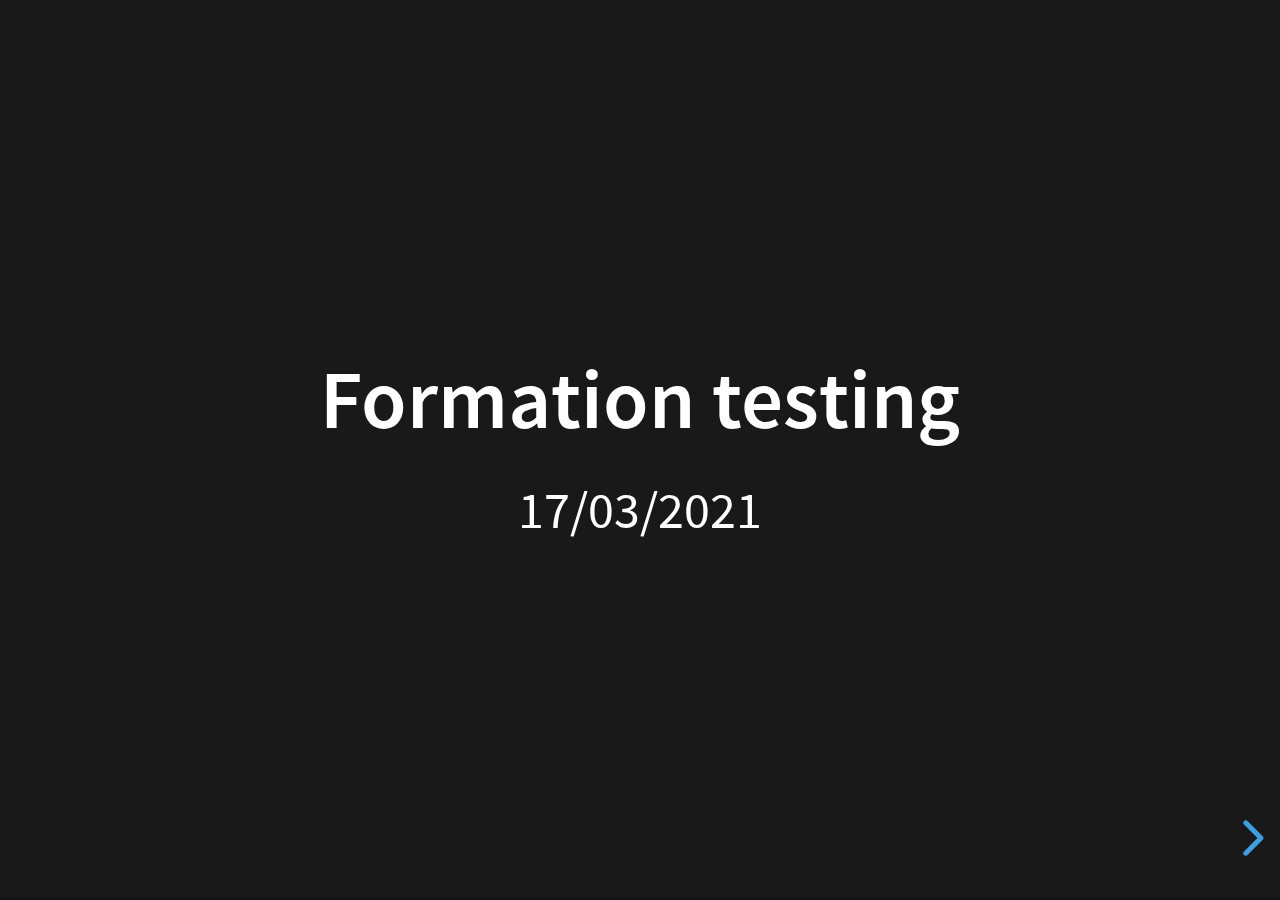
==== commit 15ce6d69: "finetuning presentation" ====
--- a/docs/index.html
+++ b/docs/index.html
@@ -25,6 +25,9 @@
 						Présentation du testing en général<br>
 						les principes appliqués à une application Rails <br>
 						Présentation des librairies les plus utilisées <br>
+						<br>
+						Je parle vite : arretez moi et poser des questions
+
 					</aside>
 				</section>
 
@@ -151,6 +154,7 @@
 						</code></pre>
 
 						<aside class="notes">
+							syntaxe rspec : describe, it, expect
 						</aside>
 					</section>
 
@@ -171,6 +175,7 @@
 
 						<aside class="notes">
 							auparavant TestUnit, défaut de Ruby et Rails
+							syntaxe : setup, test_ , assert_equal
 						</aside>
 					</section>
 
@@ -195,6 +200,7 @@
 						</code></pre>
 
 						<aside class="notes">
+							évite de devoir coder des tests longs pour des features simples
 						</aside>
 					</section>
 				</section>
@@ -279,6 +285,10 @@
 							  end
 							end
 						</code></pre>
+
+						<aside class="notes">
+							même feature que précédement
+						</aside>
 					</section>
 				</section>
 
@@ -302,6 +312,7 @@
 					</code></pre>
 
 					<aside class="notes">
+						créer un objet valide, avec les bonnes données
 					</aside>
 				</section>
 
@@ -343,6 +354,7 @@
 					</ul>
 
 					<aside class="notes">
+						stubs/mocks : concept plus compliqués, en gros simuler le fonctionnement de classes entieres
 					</aside>
 				</section>
 
--- a/docs/css/custom.css
+++ b/docs/css/custom.css
@@ -26,13 +26,13 @@
 }
 
 .flex-item {
-  color: gray;
+  color: #191919;
   background-color: lightgray;
   width: 40%;
   margin-bottom: 10px;
-  padding: 10px;
+  padding: 20px;
 }
 
 .centered {
-  text-align: center !important; 
+  text-align: center !important;
 }
